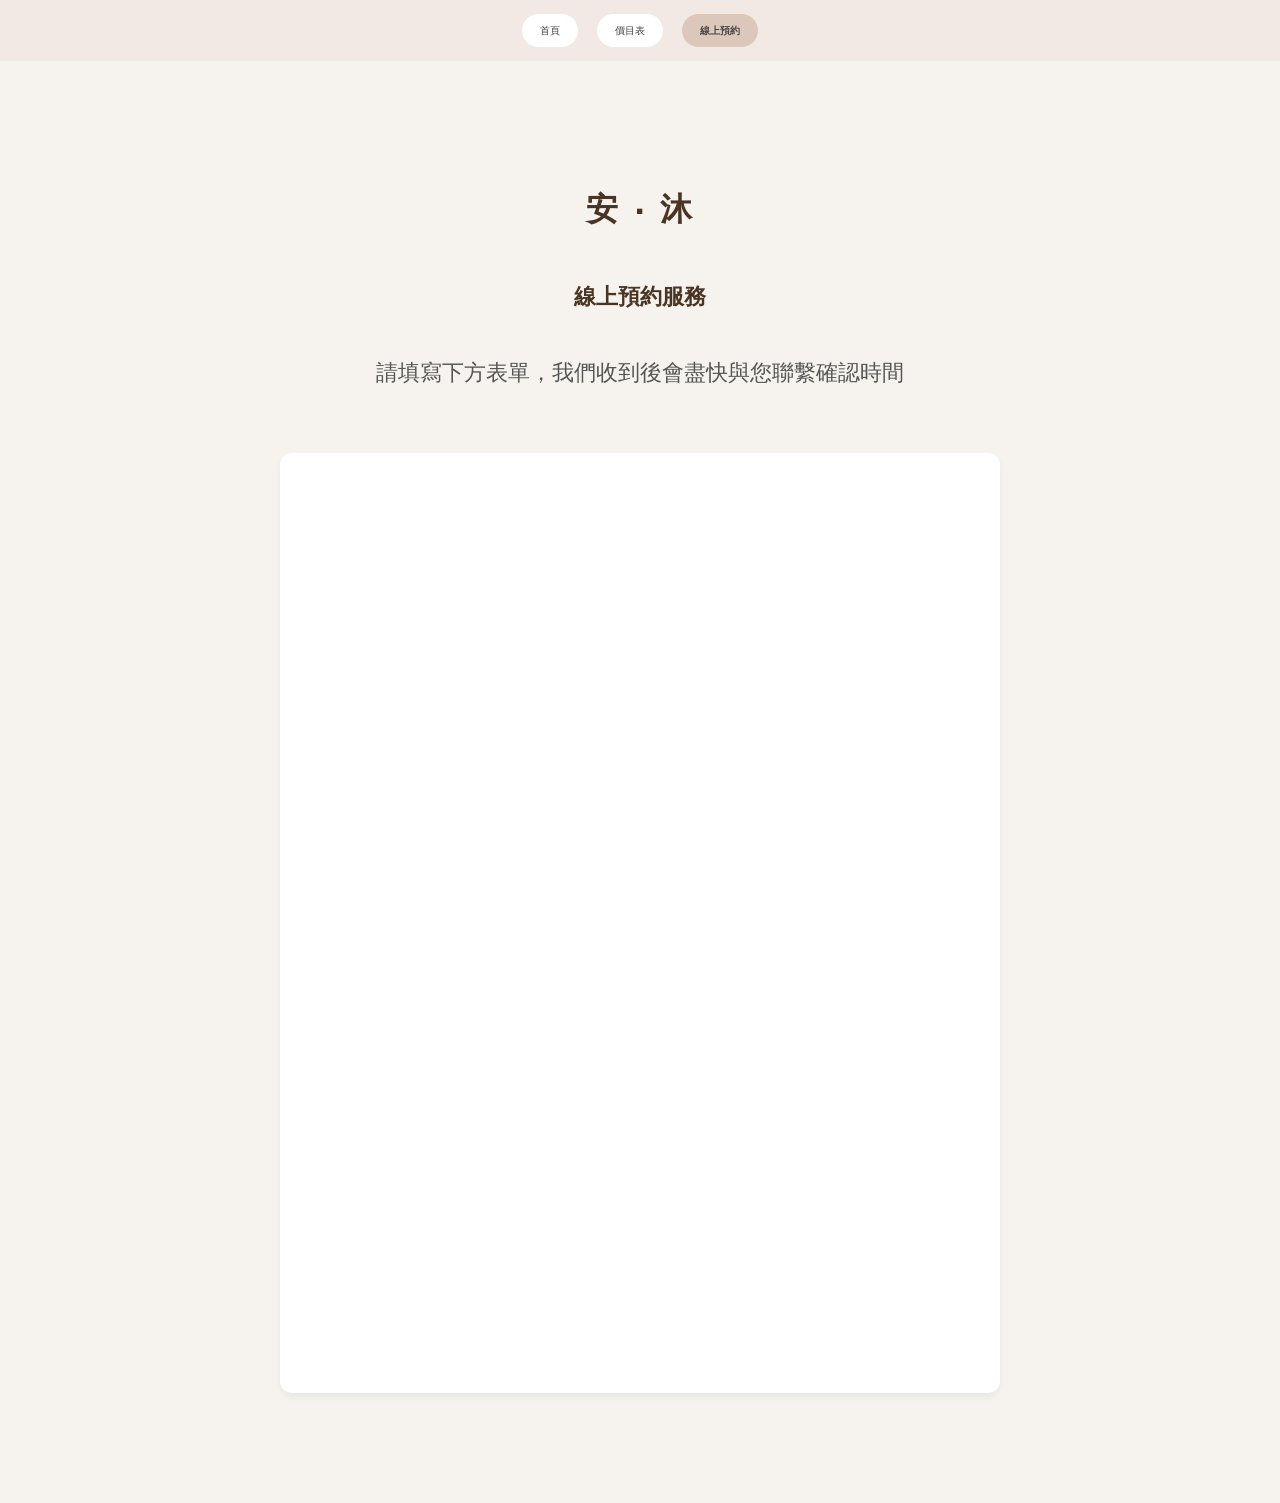
==== booking.html @ 199013a5 "Add files via upload" ====
<!DOCTYPE html>
<html lang="zh-TW">
<head>
    <meta charset="UTF-8">
    <meta name="viewport" content="width=device-width, initial-scale=1.0">
    <title>線上預約 | 安 ‧ 沐</title>
    <link rel="stylesheet" href="style.css">
</head>
<body>

    <nav class="nav">
        <a href="index.html">首頁</a>
        <a href="price.html">價目表</a>
        <a href="booking.html" class="active">線上預約</a>
    </nav>

    <div class="content">
        <header>
            <h1 class="main-logo">安 ‧ 沐</h1>
            <h2>線上預約服務</h2>
            <p>請填寫下方表單，我們收到後會盡快與您聯繫確認時間</p>
        </header>

        <section class="booking-section">
            <!-- 完美結合你的 Google 表單，並修正寬度 -->
            <iframe src="https://docs.google.com/forms/d/e/1FAIpQLSceGVkP-qDureLOryJCCfrebK7R56LQZe_G0TAQ5LGFQW0rKw/viewform?embedded=true" width="100%" height="900" frameborder="0" marginheight="0" marginwidth="0">載入中…</iframe>
        </section>
    </div>

</body>
</html>
---- style.css ----
body {
  font-family: -apple-system, BlinkMacSystemFont, "Helvetica Neue", sans-serif;
  background-color: #f6f3ee;   /* 偏冷米色 */
  color: #2b2b2b;
  margin: 0;
  padding:  0;
  line-height: 1.8;
}

.content {
  max-width: 1100px;   /* 比之前更寬一點 */
  margin: 0 auto;
  padding: 80px 40px;  /* 大量留白 */
}


section {
  background-color: #FFFFFF;
  padding: 30px;
  border-radius: 12px;
}

header {
  display:flex;
  flex-direction: column;
  align-items: center;
  text-align: center;
  width:100%;
  padding: 0;
  margin: 0 auto 40px auto;
  box-sizing: border-box;
}
.main-logo{
  font-size: 2.5rem
  font-weight: bold;
  color: #4A3525;
  text-align:center;
  margin-top: 20px;
  margin-bottom: 20px;
  letter-spacing: 2px;

  position:relative;
  z-index:999;
}


h1:not(.main-logo) {
  font-size: 1.6rem;
  color: #333333;
  text-align: center;
  margin-bottom: 15px;
  letter-spacing: 2px;
}

h2 {
  font-size: 1.4rem;
  font-weight: 600;
  color: #4A3525;
  margin-bottom: 15px;
}

p, li {
  font-size: 1.4rem;
  front-weight: 600;
  color: #555555;
  line-height: 1.6;
}
ul{
   padding-left:20px;
   margin-bottom:25px;
}
li{
   margin-bottom: 8px;
}


section {
  margin-bottom: 30px;
}

a {
  color: #0066cc;
  text-decoration: none;
}
.hero {
  width: 100%;
  max-width: 500px;
  height: auto;
  margin-bottom: 20px;
  border-radius: 8px;
}
@media (max-width: 768px) {
  body {
    margin: 20px;
    font-size: 17px;
  }

  .hero {
    max-width: 100%;
  }
}

.product-grid {
  display: grid;
  grid-template-columns: repeat(3, 1fr);
  gap: 60px;
  margin-top: 60px;
}

.product-card img {
  width: 100%;
  height: auto;
}

.product-card h2 {
  margin-top: 20px;
}

.product-card p {
  font-size: 0.95rem;
  color: #666;
}

@media (max-width: 768px) {
  .product-grid {
    grid-template-columns: 1fr;
    gap: 40px;
  }
}
.method-page section {
  border-left: 4px solid #E6DED5;
  padding-left: 20px;
}
.comparison {
  display: flex;
  gap: 30px;
  justify-content: center;
  margin-top: 20px;
}

.comparison img {
  width: 260px;
  border-radius: 12px;
}

.note {
  font-size: 0.9em;
  color: #666;
}
.content {
  max-width: 720px;   /* 閱讀最舒服的寬度 */
  margin: 0 auto;     /* 置中 */
  line-height: 1.8;   /* 行距 */
}
.nav {
  text-align: center;
  padding: 20px 0;
}

.nav a {
  margin: 0 10px;
  text-decoration: none;
  color: #444;
  font-weight: 500;
}

.nav a:hover {
  text-decoration: underline;
}
.nav {
  background-color: #f2e9e4;   /* 溫暖米杏色 */
  padding: 14px 0;
  text-align: center;
}

.nav a {
  display: inline-block;
  padding: 8px 18px;
  margin: 0 8px;
  background-color: #ffffff;
  border-radius: 20px;
  text-decoration: none;
  color: #444;
  font-weight: 500;
}

.nav a:hover {
  background-color: #e7dcd4;
}

.nav a.active {
  background-color: #dcc8bb;
  font-weight: 600;
}

nav {
  text-align: right;
  margin-bottom: 20px;
  font-size: 0.6em;
}

.pricing-grid {
  flex: 0 1 250px;
  border:1px solid #d8d2c8
  padding: 40px 15px;
  text-align: center;
  background-color: #ffffff;
  box-sizing: border-box;
}

.price-card {
  border: 1px solid #d8d2c8;
  padding: 40px 20px;
  text-align: center;
  background-color: #ffffff;
  box-sizing: border-box;
}

.duration-label {
  font-size: 1.5rem;
  letter-spacing: 0.5px;
  color: #6F4E37;
  margin-bottom: 7px;
}

.price-amount {
  font-size: 1.5rem;
  font-weight: 500;
  margin-bottom: 15px;
}

.price-card p {
  font-size: 0.99rem;
  color: #666;
}

@media (max-width: 768px) {
  .pricing-grid {
    grid-template-columns: 1fr;
  }
}

.note {
  margin-top: 40px;
  font-size: 0.95em;
  color: #555;
}

/* comparison table */

.comparison-section {
margin-top:60px;
}

.comparison-section h2{
   font-size: 1.6rem;
   font-weight: bold;
   color: #4A3525;
   margin-bottom: 20px;
}


.comparison-table{
width:100%;
border-collapse:collapse;
margin-top:30px;
font-size:0.85em;
}

.comparison-table th,
.comparison-table td{
border: 1px solid #ddd;
padding:10px;
text-align:left;
}

.comparison-table th{
background-color:#f3eee8;
font-weight:600;
}

.comparison-table tr:nth-child(even){
background-color:#faf8f5;
}

.comparison-table td:nth-child(3){
font-weight:500;
color:#5b6b5c;
}

/* === 預約頁面表單外框美化 === */
.booking-section {
    background-color: #FFFFFF;
    padding: 20px;
    border-radius: 12px;
    box-shadow: 0 4px 6px rgba(0,0,0,0.05); /* 淡淡的高級感陰影 */
    display: flex;
    justify-content: center;
}

.booking-section iframe {
    max-width: 640px; /* 限制表單最大寬度，在平板上才不會被拉得太肥 */
    width: 100%;
    border: none;
}

/* === 導向預約頁面的質感咖啡色按鈕 === */
.booking-btn {
    display: inline-block;
    background-color: #4A3525; /* 統一使用你的優雅深咖啡色 */
    color: #FFFFFF !important;
    padding: 12px 35px;
    font-size: 1.1rem;
    font-weight: bold;
    text-decoration: none;
    border-radius: 25px;       /* 圓角按鈕 */
    margin-top: 25px;
    margin-bottom: 10px;
    transition: background-color 0.3s ease;
    box-shadow: 0 4px 10px rgba(74, 53, 37, 0.2);
}

.booking-btn:hover {
    background-color: #5C4033; /* 滑鼠滑過時變淺一點點 */
}
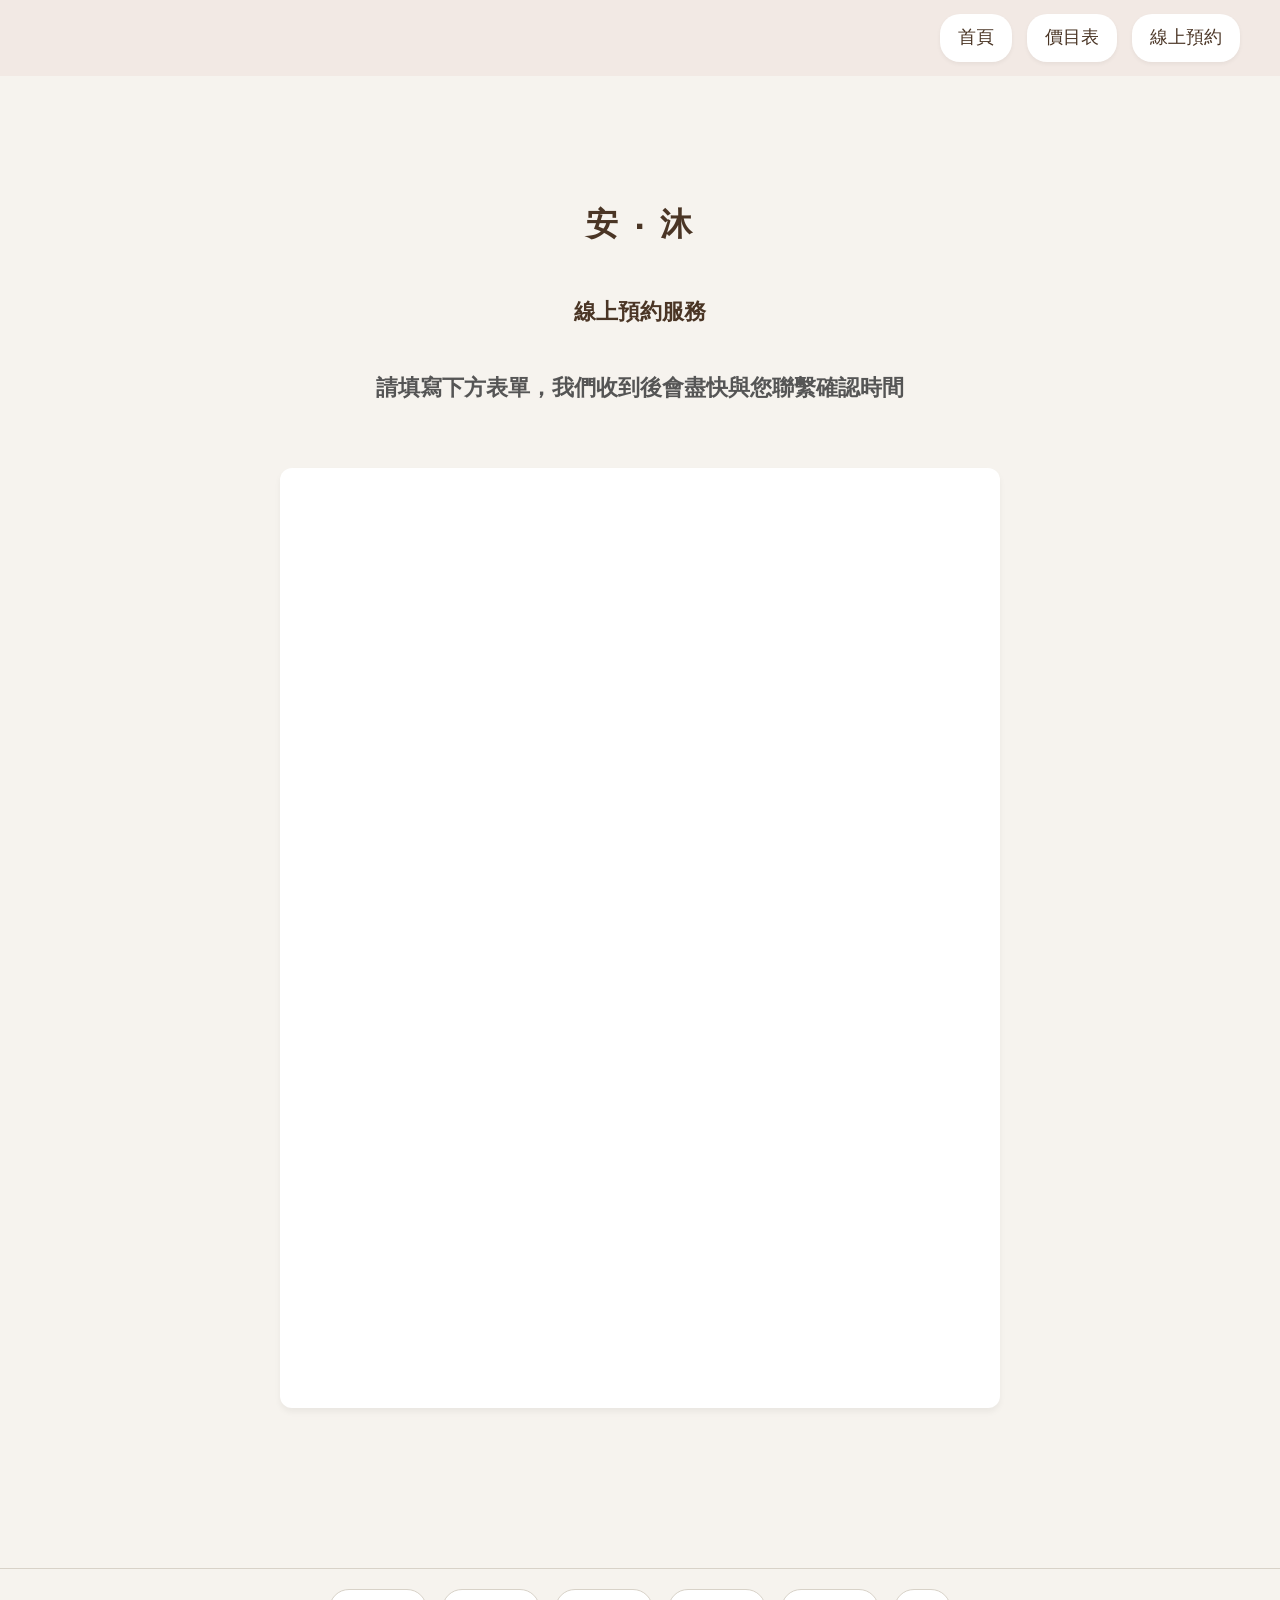
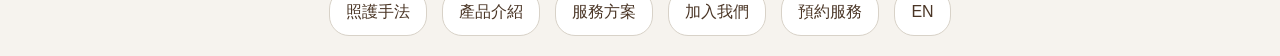
==== commit 953136b1: "Add files via upload" ====
--- a/booking.html
+++ b/booking.html
@@ -27,5 +27,17 @@
         </section>
     </div>
 
+
+<nav class="footer-nav">
+  <a href="index.html" class="active>首頁</a>
+  <a href="method.html">照護手法</a>
+  <a href="products.html">產品介紹</a>
+  <a href="price.html" >服務方案</a>
+  <a href="career.html">加入我們</a>
+  <a href="booking.html">預約服務</a>
+  <a href="index-en.html">EN</a>
+</nav>
+
+
 </body>
 </html>
--- a/style.css
+++ b/style.css
@@ -61,10 +61,20 @@
 
 p, li {
   font-size: 1.4rem;
-  front-weight: 600;
+  font-weight: 600;
   color: #555555;
   line-height: 1.6;
 }
+/* 讓「了解照護手法與使用產品」等引導連結變大 */
+header a, .content a:not(.booking-btn):not(.footer-link) {
+    font-size: 1.2rem;       /* 放大字體 */
+    color: #0066cc;          /* 保留原本的藍色 */
+    text-decoration: underline;
+    display: inline-block;
+    margin-top: 15px;
+}
+
+
 ul{
    padding-left:20px;
    margin-bottom:25px;
@@ -80,7 +90,13 @@
 
 a {
   color: #0066cc;
-  text-decoration: none;
+  text-decoration: underline;
+}
+.content a:not(.booking-btn):not(.footer-link){ 
+ font-size: 1.3rem;
+  display: block;
+  text-align:center;
+  margin: 20px auto;
 }
 .hero {
   width: 100%;
@@ -153,52 +169,33 @@
   line-height: 1.8;   /* 行距 */
 }
 .nav {
-  text-align: center;
-  padding: 20px 0;
-}
-
-.nav a {
-  margin: 0 10px;
-  text-decoration: none;
-  color: #444;
-  font-weight: 500;
-}
-
-.nav a:hover {
-  text-decoration: underline;
-}
-.nav {
-  background-color: #f2e9e4;   /* 溫暖米杏色 */
-  padding: 14px 0;
-  text-align: center;
+  display:flex;
+  justify-content:flex-end;
+  padding: 14px 40px;
+  background-color: #f2e9e4;
+  box-sizing: border-box;
+  margin-bottom: 20px;
 }
 
 .nav a {
   display: inline-block;
-  padding: 8px 18px;
+  font-size: 1.1rem;
+  color: #4A3525;
+  text-decoration: none;
+  font-weight: 500;
+  padding: 8px 18px
   margin: 0 8px;
-  background-color: #ffffff;
-  border-radius: 20px;
-  text-decoration: none;
-  color: #444;
-  font-weight: 500;
+  background-color:#ffffff
+  border-radius :20px;
+  transition: all 0.3 ease;
 }
 
 .nav a:hover {
-  background-color: #e7dcd4;
-}
-
-.nav a.active {
   background-color: #dcc8bb;
-  font-weight: 600;
-}
-
-nav {
-  text-align: right;
-  margin-bottom: 20px;
-  font-size: 0.6em;
-}
-
+  gont-weight:600;
+  color: #4A3525
+}
+.
 .pricing-grid {
   flex: 0 1 250px;
   border:1px solid #d8d2c8
@@ -323,3 +320,52 @@
 .booking-btn:hover {
     background-color: #5C4033; /* 滑鼠滑過時變淺一點點 */
 }
+
+/* === 底部選單樣式美化 === */
+.footer-nav {
+    display: flex;
+    justify-content: center;   /* 讓底部選單在畫面正中間 */
+    flex-wrap: wrap;           /* 手機版空間不夠時自動換行 */
+    gap: 15px;                 /* 按鈕之間的間距 */
+    margin-top: 50px;
+    padding: 20px 0;
+    border-top: 1px solid #d8d2c8; /* 加上一條精緻的頂部分隔線 */
+}
+
+.footer-nav a {
+    display: inline-block;
+    font-size: 1rem;
+    color: #4A3525;            /* 質感深咖啡色 */
+    text-decoration: none;
+    background-color: #ffffff; /* 白色背景 */
+    padding: 8px 16px;         /* 做出漂亮的按鈕外框 */
+    border-radius: 20px;       /* 圓角造型 */
+    border: 1px solid #d8d2c8; /* 淡淡的邊框 */
+    font-weight: 500;
+    transition: all 0.3s ease;
+}
+
+.footer-nav a:hover {
+    background-color: #4A3525; /* 滑鼠移上去時，按鈕變成深咖啡底 */
+    color: #ffffff;            /* 字體變成白色 */
+}
+
+/* 強制將導覽列連結轉為圓角白色按鈕 */
+.nav a {
+    display: inline-block !important;
+    font-size: 1.1rem !important;
+    color: #4A3525 !important;            /* 質感深咖啡色 */
+    text-decoration: none !important;
+    background-color: #ffffff !important; /* 強制白色背景 */
+    padding: 8px 18px !important;         /* 做出漂亮的上下左右按鈕厚度 */
+    border-radius: 20px !important;       /* 圓角膠囊造型 */
+    margin-left: 15px !important;         /* 兩個按鈕之間的距離 */
+    font-weight: 500 !important;
+    box-shadow: 0 2px 4px rgba(0,0,0,0.05); /* 淡淡的微陰影，看起來更立體 */
+}
+
+/* 滑鼠移上去或點擊時的溫柔變色 */
+.nav a:hover {
+    background-color: #e7dcd4 !important; /* 變成粉柔色 */
+    text-decoration: none !important;
+}
